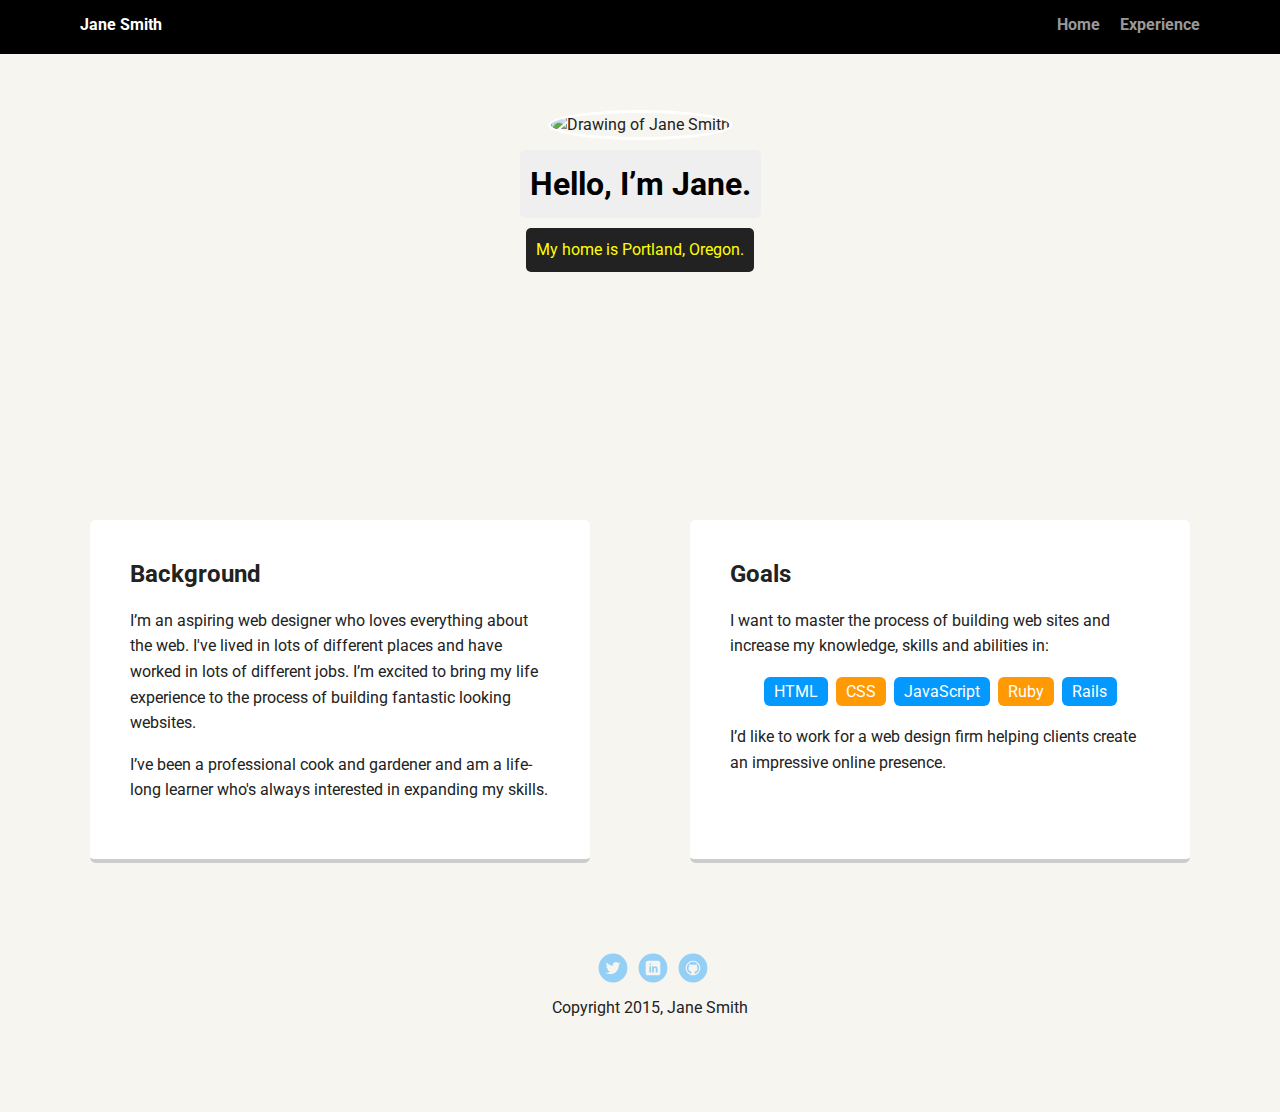
==== index.html @ 97b48706 "Added Starter files" ====
<!doctype html>
<html lang="en">
<head>
  <meta charset="utf-8">
  <title>Jane Smith's Profile</title>
  <meta name="viewport" content="width=device-width, initial-scale=1.0">
  <link rel="stylesheet" href="styles.css">
  <link href="https://fonts.googleapis.com/css?family=Muli%7CRoboto:400,300,500,700,900" rel="stylesheet"></head>
  <body>

    <div class="main-nav">
        <ul class="nav">
          <li class="name">Jane Smith</li>
          <li><a href="#">Home</a></li>
          <li><a href="#">Experience</a></li>
        </ul>
    </div>

    <header>
      <img src="images/me.png" alt="Drawing of Jane Smith" class="profile-image">
      <h1 class="tag name">Hello, I’m Jane.</h1>
      <p class="tag location">My home is Portland, Oregon.</p>
    </header>

    <main class="flex">
      <div class="card">
        <h2>Background</h2>
        <p>I’m an aspiring web designer who loves everything about the web. I've lived in lots of different places and have worked in lots of different jobs. I’m excited to bring my life experience to the process of building fantastic looking websites.</p>
        <p>I’ve been a professional cook and gardener and am a life-long learner who's always interested in expanding my skills.</p>
      </div> 

      <div class="card">
        <h2>Goals</h2>
        <p>I want to master the process of building web sites and increase my knowledge, skills and abilities in:</p>
        <ul class="skills">
          <li>HTML</li>
          <li>CSS</li>
          <li>JavaScript</li>
          <li>Ruby</li>
          <li>Rails</li>
        </ul>
        <p>I’d like to work for a web design firm helping clients create an impressive online presence.</p>
      </div> 

    </main>
    <footer>
      <ul>
        <li><a href="#" class="social twitter">Twitter</a></li>
        <li><a href="#" class="social linkedin">LinkedIn</a></li>
        <li><a href="#" class="social github">Github</a></li>
      </ul>
      <p class="copyright">Copyright 2015, Jane Smith</p>
    </footer>
  </body>
  </html>
---- styles.css ----
/* Global Layout Set-up */
* { 
  box-sizing: border-box;
}
  
body {
  margin: 0;
  padding: 0;
  text-align: center;
  font-family: 'Roboto', sans-serif;
  color: #222;
  background: #f7f5f0;
}
/* Link Styles */

a {
  text-decoration: none;
  color: #999;
}
a:hover {
  color: #6633ff;
}

/* Section Styles */

.main-nav {
  width: 100%;
  background: black;
  min-height: 30px;
  padding: 10px;
  position: fixed;
  text-align: center;
}
.nav {
  display: flex;
  justify-content: space-around;
  font-weight: 700;
  list-style-type: none;
  margin: 0 auto;
  padding: 0;
}

.nav .name {
    display: block;
    margin-right: auto;
    color: white;
}
.nav li {
  padding: 5px 10px 10px 10px;
}
.nav a {
  transition: all .5s;
}
.nav a:hover {
  color: white
}

header {
  text-align: center;
  background: url('images/portland.jpg') no-repeat top center ;
  background-size: cover;
  overflow: hidden;
  padding-top: 60px;
}
header {
  line-height: 1.5;
}
header .profile-image {
  margin-top: 50px;
  width: 150px;
  height: 150px;
  border-radius: 50%;
  border: 3px solid white;
  transition: all .5s;
}
header .profile-image:hover {
  transform: scale(1.2) rotate(5deg);
}
.tag {
  background-color: #efefef;
  color: black;
  padding: 10px;
  border-radius: 5px;
  display: table;
  margin: 10px auto;
} 
.location {
  background-color: #222;
  color: yellow;
}
.card {
  margin: 30px;
  padding: 20px 40px 40px;
  max-width: 500px;
  text-align: left;
  background: #fff;
  border-bottom: 4px solid #ccc;
  border-radius: 6px;
  transition: all .5s;
}
.card:hover {
  border-color: #ff99ff;
}

ul.skills {
  padding: 0;
  text-align: center;
}

.skills li {
  border-radius: 6px;
  display: inline-block;
  background: #ff9904;
  color: white;
  padding: 5px 10px;
  margin: 2px;
}

.skills li:nth-child(odd) {
  background: #0399ff;
}

footer {
  width: 100%;
  min-height: 30px;
  padding: 20px 0 40px 20px;
}

footer .copyright {
  top: -8px;
  font-size: .75em;
}

footer ul {
  list-style-type: none;
  margin: 0;
  padding: 0;
}

footer ul li {
  display: inline-block;
}

a.social {
  display: inline-block;
  text-indent: -9999px;
  margin-left: 5px;
  width: 30px;
  height: 30px;
  background-size: 30px 30px;
  opacity: .4;
  transition: all .5s;
}
a.twitter {
  background-image: url(images/twitter.svg);
}
a.linkedin {
  background-image: url(images/linkedin.svg);
}
a.github {
  background-image: url(images/github.svg);
}
a.social:hover {
  opacity: 1;
}
.clearfix {
  clear: both;
}

/* Styles for larger screens */
@media screen and (min-width: 720px) {
  
  .flex {
      display: -ms-flexbox;      /* TWEENER - IE 10 */
      display: flex; 
      max-width: 1200px;
      -ms-flex-pack: distribute;
      justify-content: space-around;
      margin: 0 auto;
  }

  header {
    min-height: 470px;
  }

  .nav {
    max-width: 1200px;
    padding: 0 30px;
  }


  main {
    padding-top: 20px;
  }

  main p {
    line-height: 1.6em;
  }

  footer {
    font-size: 1.3em;
    max-width: 1200px;
    margin: 40px auto;
  }

}
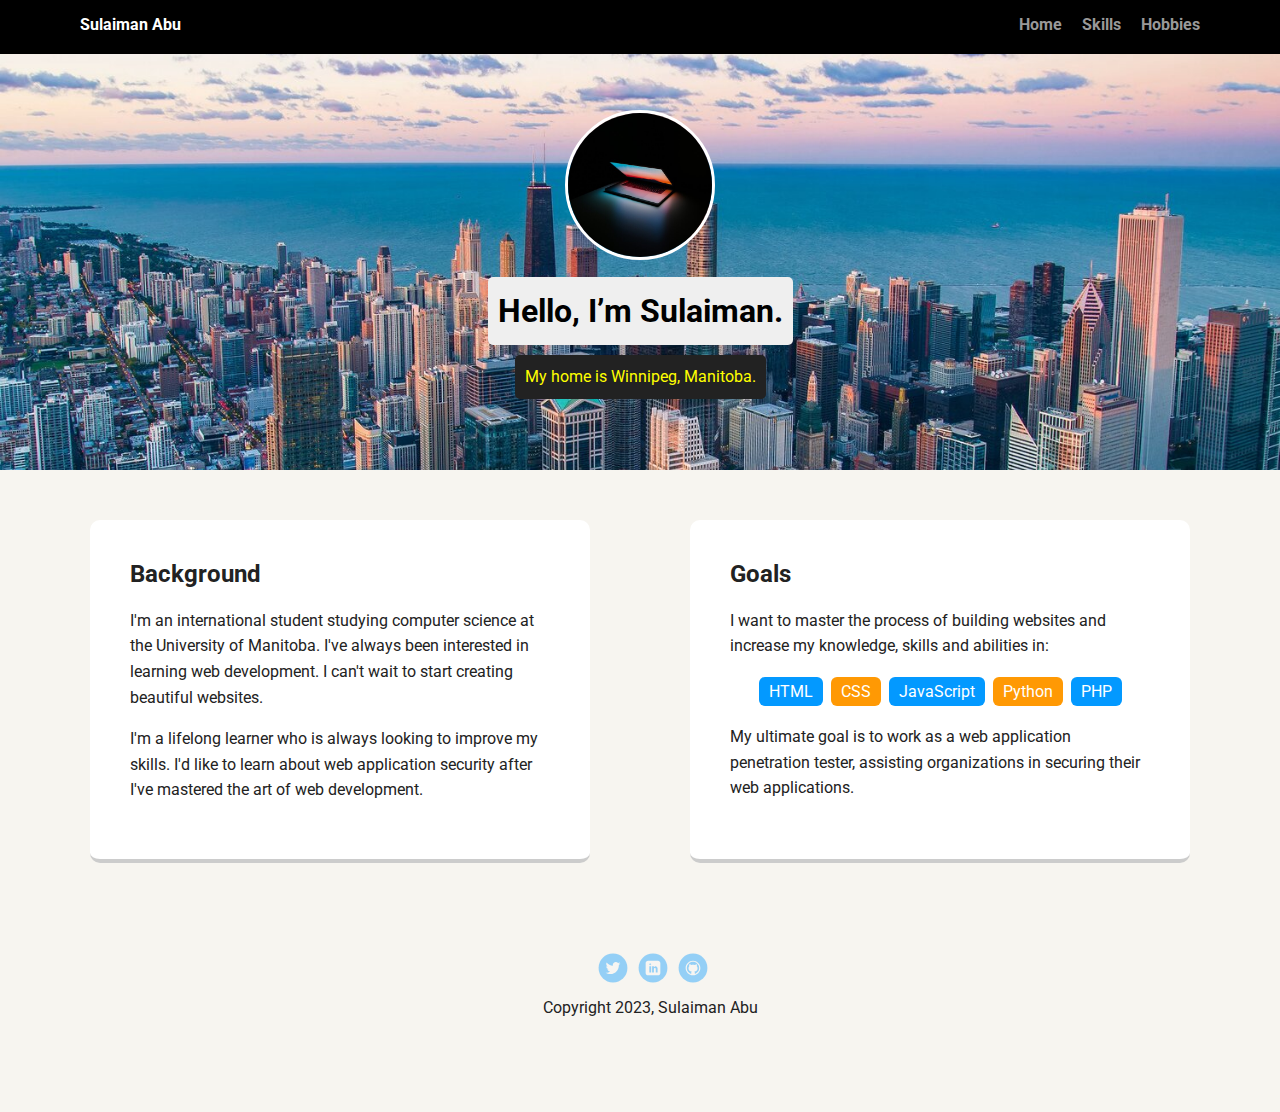
==== commit 8c9bc54b: "Corrections" ====
--- a/index.html
+++ b/index.html
@@ -1,55 +1,100 @@
-<!doctype html>
+<!DOCTYPE html>
 <html lang="en">
-<head>
-  <meta charset="utf-8">
-  <title>Jane Smith's Profile</title>
-  <meta name="viewport" content="width=device-width, initial-scale=1.0">
-  <link rel="stylesheet" href="styles.css">
-  <link href="https://fonts.googleapis.com/css?family=Muli%7CRoboto:400,300,500,700,900" rel="stylesheet"></head>
+  <head>
+    <meta charset="utf-8" />
+    <meta name="viewport" content="width=device-width, initial-scale=1.0" />
+    <link
+      href="https://fonts.googleapis.com/css?family=Muli%7CRoboto:300,400,500,700,900"
+      rel="stylesheet"
+    />
+    <link rel="stylesheet" href="styles.css" />
+
+    <title>Sulaiman Abu's Profile</title>
+  </head>
+
   <body>
-
-    <div class="main-nav">
-        <ul class="nav">
-          <li class="name">Jane Smith</li>
-          <li><a href="#">Home</a></li>
-          <li><a href="#">Experience</a></li>
-        </ul>
-    </div>
+    <nav class="main-nav">
+      <ul class="nav">
+        <li class="name">Sulaiman Abu</li>
+        <li><a href="#">Home</a></li>
+        <li><a href="skill.html">Skills</a></li>
+        <li><a href="hobbies.html">Hobbies</a></li>
+      </ul>
+    </nav>
 
     <header>
-      <img src="images/me.png" alt="Drawing of Jane Smith" class="profile-image">
-      <h1 class="tag name">Hello, I’m Jane.</h1>
-      <p class="tag location">My home is Portland, Oregon.</p>
+      <img
+        src="images/profile-image.jpg"
+        alt="A beautiful picture of a laptop."
+        class="profile-image"
+      />
+      <h1 class="tag name">Hello, I’m Sulaiman.</h1>
+      <p class="tag location">My home is Winnipeg, Manitoba.</p>
     </header>
 
     <main class="flex">
-      <div class="card">
+      <section class="card">
         <h2>Background</h2>
-        <p>I’m an aspiring web designer who loves everything about the web. I've lived in lots of different places and have worked in lots of different jobs. I’m excited to bring my life experience to the process of building fantastic looking websites.</p>
-        <p>I’ve been a professional cook and gardener and am a life-long learner who's always interested in expanding my skills.</p>
-      </div> 
+        <p>
+          I'm an international student studying computer science at the
+          University of Manitoba. I've always been interested in learning web
+          development. I can't wait to start creating beautiful websites.
+        </p>
+        <p>
+          I'm a lifelong learner who is always looking to improve my skills. I'd
+          like to learn about web application security after I've mastered the
+          art of web development.
+        </p>
+      </section>
 
-      <div class="card">
+      <section class="card">
         <h2>Goals</h2>
-        <p>I want to master the process of building web sites and increase my knowledge, skills and abilities in:</p>
+        <p>
+          I want to master the process of building websites and increase my
+          knowledge, skills and abilities in:
+        </p>
         <ul class="skills">
           <li>HTML</li>
           <li>CSS</li>
           <li>JavaScript</li>
-          <li>Ruby</li>
-          <li>Rails</li>
+          <li>Python</li>
+          <li>PHP</li>
         </ul>
-        <p>I’d like to work for a web design firm helping clients create an impressive online presence.</p>
-      </div> 
+        <p>
+          My ultimate goal is to work as a web application penetration tester,
+          assisting organizations in securing their web applications.
+        </p>
+      </section>
+    </main>
 
-    </main>
     <footer>
       <ul>
-        <li><a href="#" class="social twitter">Twitter</a></li>
-        <li><a href="#" class="social linkedin">LinkedIn</a></li>
-        <li><a href="#" class="social github">Github</a></li>
+        <li>
+          <a
+            href="https://twitter.com/Abu_Sman01"
+            class="social twitter"
+            target="_blank"
+            >Twitter</a
+          >
+        </li>
+        <li>
+          <a
+            href="https://www.linkedin.com/in/abubakar-slimany-44a6a0229/"
+            class="social linkedin"
+            target="_blank"
+            >LinkedIn</a
+          >
+        </li>
+        <li>
+          <a
+            href="https://github.com/Abu-Sman"
+            class="social github"
+            target="_blank"
+            >Github</a
+          >
+        </li>
       </ul>
-      <p class="copyright">Copyright 2015, Jane Smith</p>
+      <p class="copyright">Copyright 2023, Sulaiman Abu</p>
     </footer>
   </body>
-  </html>
+</html>
--- a/styles.css
+++ b/styles.css
@@ -1,13 +1,13 @@
 /* Global Layout Set-up */
-* { 
+* {
   box-sizing: border-box;
 }
-  
+
 body {
   margin: 0;
   padding: 0;
   text-align: center;
-  font-family: 'Roboto', sans-serif;
+  font-family: "Roboto", sans-serif;
   color: #222;
   background: #f7f5f0;
 }
@@ -41,23 +41,23 @@
 }
 
 .nav .name {
-    display: block;
-    margin-right: auto;
-    color: white;
+  display: block;
+  margin-right: auto;
+  color: white;
 }
 .nav li {
   padding: 5px 10px 10px 10px;
 }
 .nav a {
-  transition: all .5s;
+  transition: all 0.5s;
 }
 .nav a:hover {
-  color: white
+  color: white;
 }
 
 header {
   text-align: center;
-  background: url('images/portland.jpg') no-repeat top center ;
+  background: url("images/background.jpg") no-repeat top center;
   background-size: cover;
   overflow: hidden;
   padding-top: 60px;
@@ -71,11 +71,12 @@
   height: 150px;
   border-radius: 50%;
   border: 3px solid white;
-  transition: all .5s;
+  transition: all 0.5s;
 }
 header .profile-image:hover {
-  transform: scale(1.2) rotate(5deg);
-}
+  transform: translateY(-10px);
+}
+
 .tag {
   background-color: #efefef;
   color: black;
@@ -83,7 +84,7 @@
   border-radius: 5px;
   display: table;
   margin: 10px auto;
-} 
+}
 .location {
   background-color: #222;
   color: yellow;
@@ -95,11 +96,16 @@
   text-align: left;
   background: #fff;
   border-bottom: 4px solid #ccc;
-  border-radius: 6px;
-  transition: all .5s;
+  border-radius: 10px;
+  transition: all 0.5s;
+  flex: 1;
 }
 .card:hover {
   border-color: #ff99ff;
+}
+
+h2 {
+  text-align: left;
 }
 
 ul.skills {
@@ -128,7 +134,7 @@
 
 footer .copyright {
   top: -8px;
-  font-size: .75em;
+  font-size: 0.75em;
 }
 
 footer ul {
@@ -148,8 +154,8 @@
   width: 30px;
   height: 30px;
   background-size: 30px 30px;
-  opacity: .4;
-  transition: all .5s;
+  opacity: 0.4;
+  transition: all 0.5s;
 }
 a.twitter {
   background-image: url(images/twitter.svg);
@@ -169,14 +175,13 @@
 
 /* Styles for larger screens */
 @media screen and (min-width: 720px) {
-  
   .flex {
-      display: -ms-flexbox;      /* TWEENER - IE 10 */
-      display: flex; 
-      max-width: 1200px;
-      -ms-flex-pack: distribute;
-      justify-content: space-around;
-      margin: 0 auto;
+    display: -ms-flexbox; /* TWEENER - IE 10 */
+    display: flex;
+    max-width: 1200px;
+    -ms-flex-pack: distribute;
+    justify-content: space-around;
+    margin: 0 auto;
   }
 
   header {
@@ -188,9 +193,10 @@
     padding: 0 30px;
   }
 
-
   main {
     padding-top: 20px;
+    max-width: 1200px;
+    margin: 0 auto;
   }
 
   main p {
@@ -202,6 +208,35 @@
     max-width: 1200px;
     margin: 40px auto;
   }
-
-}
-
+}
+
+/* Extra styles */
+
+.container {
+  display: flex;
+}
+
+.container-img {
+  width: 100%;
+  border-radius: 6px;
+  margin-top: 20px;
+}
+
+.skill-set {
+  list-style: none;
+  padding-left: 20px;
+  display: flex;
+  flex-direction: column;
+  gap: 16px;
+}
+
+.skill-set li {
+  display: flex;
+  align-items: flex-end;
+  gap: 12px;
+}
+
+.icon {
+  width: 24px;
+  height: 24px;
+}
